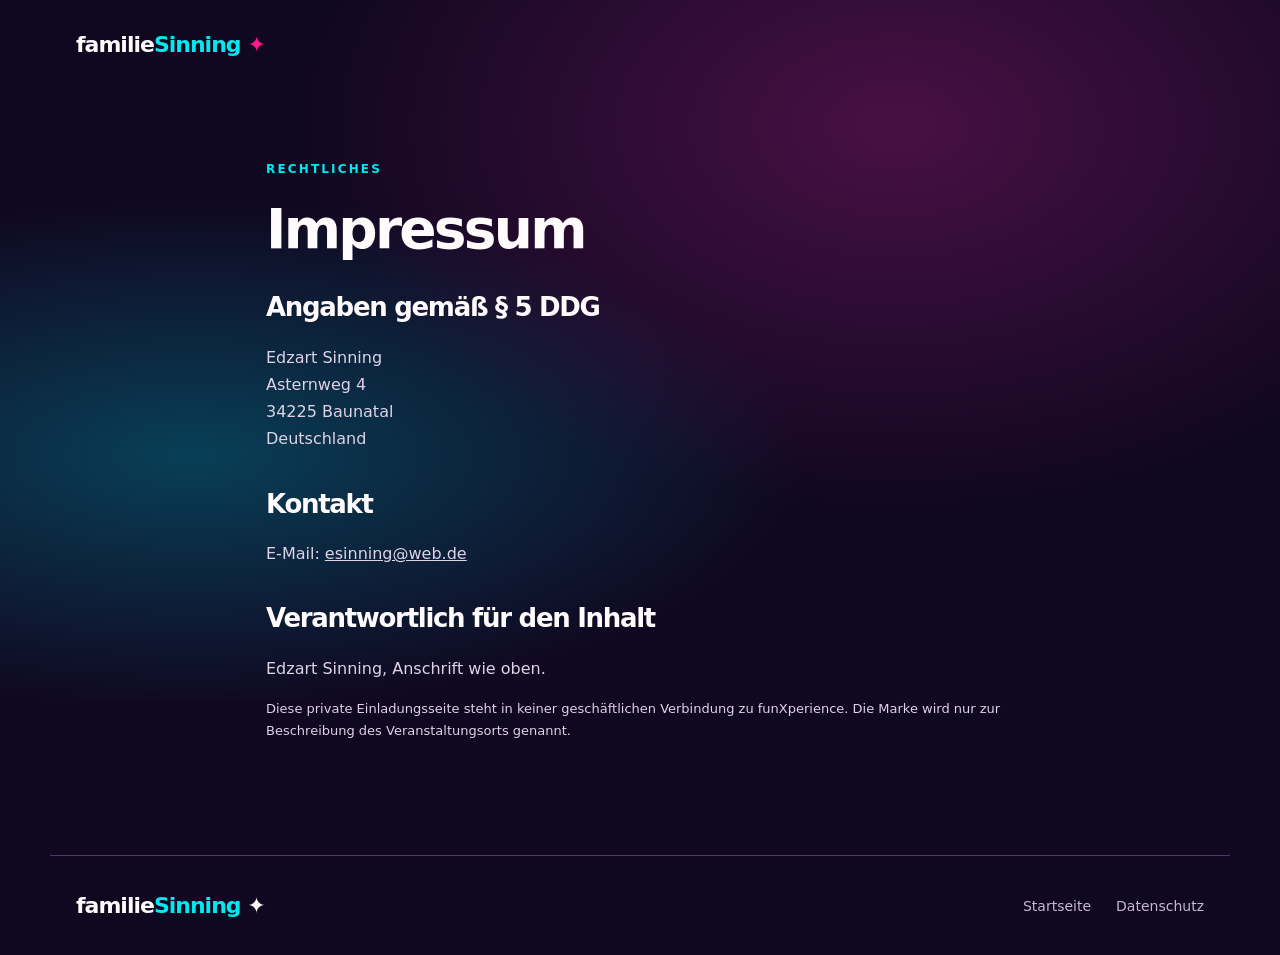
==== impressum.html @ 268097ea "Erstelle FamilieSinning Website" ====
<!doctype html><html lang="de"><head><meta charset="utf-8"><meta name="viewport" content="width=device-width,initial-scale=1"><title>Impressum · FamilieSinning</title><link rel="stylesheet" href="style.css"></head><body><header class="top"><a class="brand" href="index.html">familie<span>Sinning</span><i>✦</i></a></header><main class="legal wrap"><span class="eyebrow">RECHTLICHES</span><h1>Impressum</h1><h2>Angaben gemäß § 5 DDG</h2><p>Edzart Sinning<br>Asternweg 4<br>34225 Baunatal<br>Deutschland</p><h2>Kontakt</h2><p>E-Mail: <a href="mailto:esinning@web.de">esinning@web.de</a></p><h2>Verantwortlich für den Inhalt</h2><p>Edzart Sinning, Anschrift wie oben.</p><p class="fine">Diese private Einladungsseite steht in keiner geschäftlichen Verbindung zu funXperience. Die Marke wird nur zur Beschreibung des Veranstaltungsorts genannt.</p></main><footer class="footer wrap"><span>familie<span>Sinning</span> ✦</span><div><a href="index.html">Startseite</a><a href="datenschutz.html">Datenschutz</a></div></footer></body></html>
---- style.css ----
[hidden]{display:none!important}
:root{color-scheme:dark;--bg:#100720;--panel:#201034;--pink:#ff198b;--cyan:#00e9ee;--yellow:#ffe15b;--text:#fffafc;--muted:#c6b8d4}*{box-sizing:border-box}html{scroll-behavior:smooth}body{margin:0;background:var(--bg);color:var(--text);font-family:system-ui,sans-serif;overflow-x:hidden}body:before{content:'';position:absolute;inset:0 0 auto;height:700px;background:radial-gradient(ellipse at 70% 18%,#481044 0,transparent 47%),radial-gradient(ellipse at 15% 65%,#083f57 0,transparent 40%);z-index:-2}.glow{position:absolute;border-radius:50%;filter:blur(90px);opacity:.4;pointer-events:none;z-index:-1}.glow-a{width:300px;height:300px;background:#f71394;right:-130px;top:600px}.glow-b{width:250px;height:250px;background:#00b8d9;left:-130px;top:1400px}.wrap,.top{max-width:1180px;margin:auto;padding-left:26px;padding-right:26px}a{color:inherit}.top{height:88px;display:flex;justify-content:space-between;align-items:center}.brand,.footer>span{font:700 22px system-ui,sans-serif;text-decoration:none;letter-spacing:-1px}.brand span,.footer span span{color:var(--cyan)}.brand i{color:var(--pink);font-style:normal;margin-left:7px}.top nav{display:flex;gap:30px}.top nav a,.footer a{text-decoration:none;color:var(--muted);font-size:14px}.top nav a:hover,.footer a:hover{color:white}.hero{min-height:610px;position:relative;padding-top:100px;padding-bottom:120px}.hero>*:not(.hero-art){position:relative;z-index:2}.kicker,.eyebrow{text-transform:uppercase;letter-spacing:.18em;font-size:12px;font-weight:700;color:var(--cyan)}.dot{display:inline-block;width:8px;height:8px;background:var(--cyan);border-radius:50%;box-shadow:0 0 12px var(--cyan);margin-right:7px}h1,h2,h3{font-family:system-ui,sans-serif;letter-spacing:-.05em}h1{font-size:clamp(58px,8vw,116px);line-height:.97;max-width:720px;margin:26px 0}em{font-style:normal;color:var(--pink);text-shadow:0 0 28px #ff198b70}.lead{font-size:20px;line-height:1.55;max-width:500px;color:#e7dcec}.actions{display:flex;gap:12px;flex-wrap:wrap;margin-top:34px}.button{border:1px solid transparent;padding:15px 22px;border-radius:999px;text-decoration:none;display:inline-flex;align-items:center;justify-content:center;gap:12px;font:700 14px system-ui,sans-serif;cursor:pointer;transition:transform .2s,box-shadow .2s}.button:hover{transform:translateY(-2px)}.primary{background:var(--pink);color:#fff;box-shadow:0 0 28px #ff198b5c}.ghost{border-color:#80648e;background:#ffffff0b;color:white}.hero-art{position:absolute;right:50px;top:80px;width:480px;height:460px;pointer-events:none}.orbit{position:absolute;border:2px solid #20f4f984;border-radius:31%;transform:rotate(-25deg);box-shadow:0 0 25px #00e9ee4d,inset 0 0 25px #00e9ee21}.orbit.one{inset:60px 25px 50px 65px}.orbit.two{inset:100px 65px 90px 105px;border-color:#ff198b80;transform:rotate(18deg)}.cube{position:absolute;top:145px;left:155px;font:700 150px system-ui;color:var(--yellow);text-shadow:0 0 40px #ffe15b99;transform:rotate(-9deg)}.cube span{font-size:30px;color:var(--pink);position:absolute;top:-18px}.spark{position:absolute;color:var(--cyan);font-size:64px;text-shadow:0 0 25px currentColor}.s1{top:30px;right:35px}.s2{bottom:28px;left:20px;color:var(--pink)}.s3{bottom:20px;right:15px;color:var(--yellow)}.section{padding-top:92px;padding-bottom:105px}.section-head h2,.feature h2{font-size:clamp(40px,5vw,68px);line-height:1.08;margin:15px 0 22px}.section-head p,.feature p{font-size:18px;color:var(--muted)}.cards{display:grid;grid-template-columns:repeat(3,1fr);gap:17px;margin-top:42px}.card{background:linear-gradient(145deg,#251339,#170d29);border:1px solid #61406b;border-radius:24px;padding:28px;min-height:265px;box-shadow:0 15px 45px #0002}.icon{display:block;font-size:36px;color:var(--cyan);height:65px}.card:nth-child(2) .icon{color:var(--pink)}.card:nth-child(3) .icon{color:var(--yellow)}.label{display:block;text-transform:uppercase;letter-spacing:.14em;font-size:11px;font-weight:700;color:var(--muted);margin-bottom:11px}.card strong{font:700 27px/1.18 system-ui}.card p{color:var(--muted);margin-bottom:0}.fine{font-size:13px;color:var(--muted);line-height:1.5}.feature{background:#1b0c2e;border-top:1px solid #5d2769;border-bottom:1px solid #5d2769}.feature-inner{min-height:430px;display:grid;grid-template-columns:1fr 1fr;align-items:center;gap:70px}.feature p{max-width:490px;line-height:1.6}.textlink{color:var(--cyan);font-weight:700;text-decoration:none;border-bottom:1px solid var(--cyan);padding-bottom:5px}.feature-shape{width:310px;height:310px;justify-self:center;position:relative;display:grid;place-items:center}.ring{position:absolute;inset:0;border:26px solid var(--cyan);border-right-color:var(--pink);border-bottom-color:var(--yellow);border-radius:50%;transform:rotate(-25deg);box-shadow:0 0 45px #00e9ee59,inset 0 0 40px #ff198b44}.feature-shape span{font:700 65px/.9 system-ui;text-align:center;transform:rotate(-12deg)}.signup{display:grid;grid-template-columns:1fr 1fr;gap:70px;align-items:start}.form-card{background:#211035;border:1px solid #784482;border-radius:25px;padding:30px;box-shadow:0 20px 70px #0004}.status{color:var(--cyan);font-weight:700;margin-top:0}label{display:block;font-size:14px;font-weight:700;margin:17px 0 8px}input:not([type=radio]):not([type=checkbox]),select,textarea{width:100%;border:1px solid #80558a;background:#100720;color:white;border-radius:12px;padding:15px;font:inherit;outline:none}input:focus,textarea:focus{border-color:var(--cyan)!important;box-shadow:0 0 0 2px #00e9ee30}.inline{display:flex;gap:10px}.inline input{min-width:0}.inline .button{white-space:nowrap}fieldset{border:0;padding:0;margin:12px 0 22px}legend{font-weight:700;margin-bottom:10px}.choice{display:flex;gap:10px;align-items:center;font-weight:500}.choice input{accent-color:var(--pink)}textarea{resize:vertical}.full{width:100%;margin-top:22px}.admin-section{padding-bottom:90px}.admin-section details{border-top:1px solid #543563;padding-top:25px}.admin-section summary{cursor:pointer;color:var(--muted);font-weight:700;list-style:none;display:flex;justify-content:space-between}.admin-section details>.form-card{margin-top:26px}.admin-head,.admin-actions{display:flex;justify-content:space-between;align-items:center;gap:12px}.table-scroll{overflow:auto;margin-top:20px}table{width:100%;border-collapse:collapse;text-align:left;min-width:580px}th,td{padding:13px;border-bottom:1px solid #5e3c69;font-size:14px;vertical-align:top}th{color:var(--cyan)}.event-form{display:grid;grid-template-columns:repeat(2,1fr);gap:10px 20px}.event-form button{margin-top:15px}.footer{border-top:1px solid #543563;min-height:100px;display:flex;align-items:center;justify-content:space-between}.footer div{display:flex;gap:25px}.legal{max-width:800px;padding-top:70px;padding-bottom:100px}.legal h1{font-size:55px}.legal h2{font-size:26px;margin-top:36px}.legal p,.legal li{line-height:1.7;color:#dfd3e6}@media(max-width:900px){.hero-art{opacity:.35;right:-160px}.hero{padding-top:75px}.signup{grid-template-columns:1fr;gap:25px}.feature-inner{gap:20px}}@media(max-width:650px){.top{height:75px}.top nav{gap:12px}.top nav a{font-size:12px}.top nav a:first-child{display:none}.hero{min-height:520px;padding-top:90px}.hero-art{width:300px;height:300px;right:-120px;top:110px}.cube{font-size:95px;top:100px;left:100px}.cards,.feature-inner{grid-template-columns:1fr}.feature-inner{padding-top:80px;padding-bottom:80px}.feature-shape{width:220px;height:220px}.feature-shape span{font-size:46px}.section{padding-top:70px;padding-bottom:70px}.inline{flex-direction:column}.event-form{grid-template-columns:1fr}.footer{gap:20px;flex-direction:column;justify-content:center;align-items:flex-start}.legal h1{font-size:42px}}
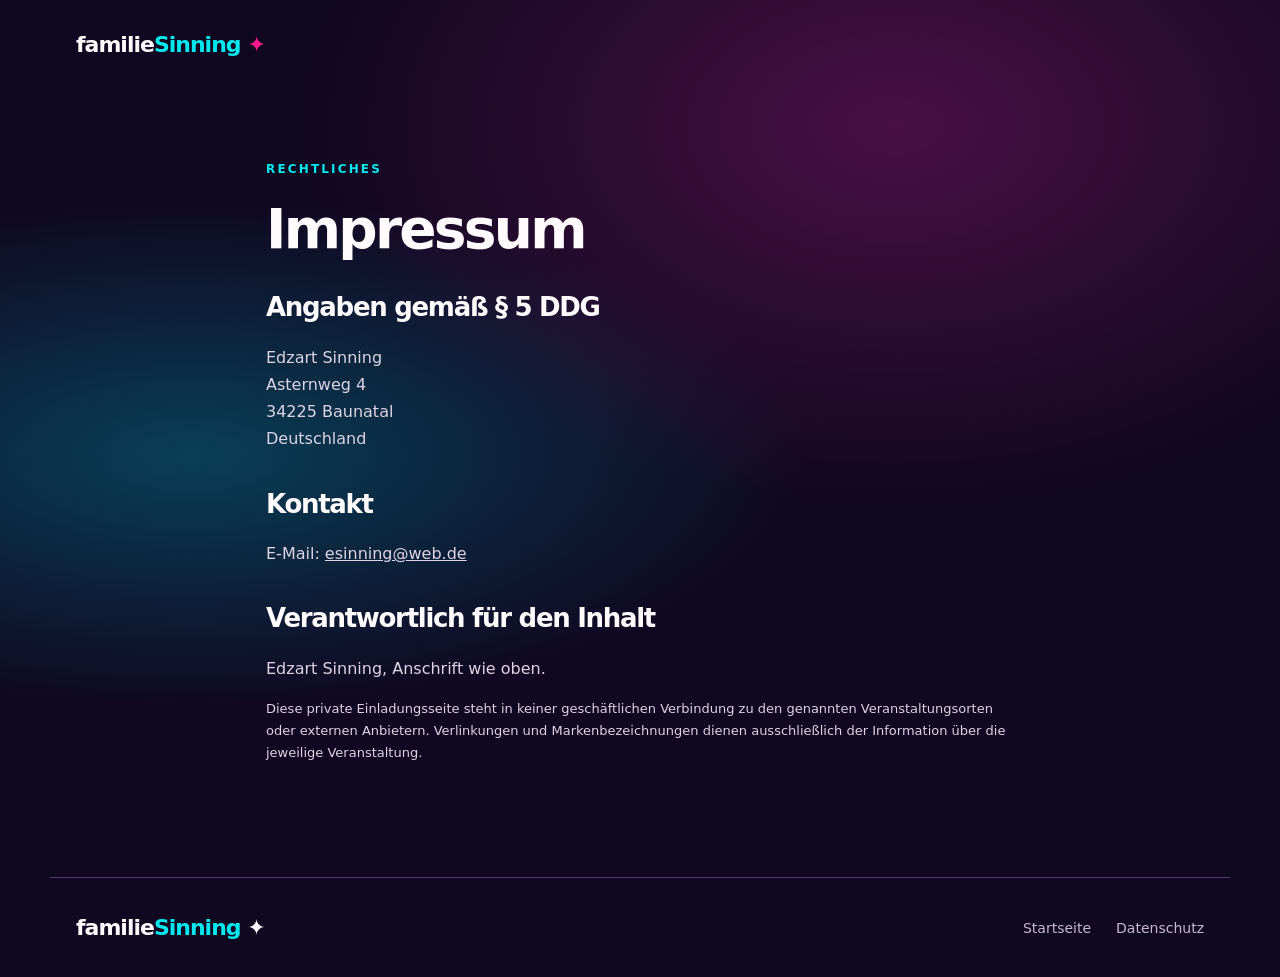
==== commit 7c5f43fe: "Impressum veranstaltungsunabhängig formulieren" ====
--- a/impressum.html
+++ b/impressum.html
@@ -1 +1 @@
-<!doctype html><html lang="de"><head><meta charset="utf-8"><meta name="viewport" content="width=device-width,initial-scale=1"><title>Impressum · FamilieSinning</title><link rel="stylesheet" href="style.css"></head><body><header class="top"><a class="brand" href="index.html">familie<span>Sinning</span><i>✦</i></a></header><main class="legal wrap"><span class="eyebrow">RECHTLICHES</span><h1>Impressum</h1><h2>Angaben gemäß § 5 DDG</h2><p>Edzart Sinning<br>Asternweg 4<br>34225 Baunatal<br>Deutschland</p><h2>Kontakt</h2><p>E-Mail: <a href="mailto:esinning@web.de">esinning@web.de</a></p><h2>Verantwortlich für den Inhalt</h2><p>Edzart Sinning, Anschrift wie oben.</p><p class="fine">Diese private Einladungsseite steht in keiner geschäftlichen Verbindung zu funXperience. Die Marke wird nur zur Beschreibung des Veranstaltungsorts genannt.</p></main><footer class="footer wrap"><span>familie<span>Sinning</span> ✦</span><div><a href="index.html">Startseite</a><a href="datenschutz.html">Datenschutz</a></div></footer></body></html>
+<!doctype html><html lang="de"><head><meta charset="utf-8"><meta name="viewport" content="width=device-width,initial-scale=1"><title>Impressum · FamilieSinning</title><link rel="stylesheet" href="style.css"></head><body><header class="top"><a class="brand" href="index.html">familie<span>Sinning</span><i>✦</i></a></header><main class="legal wrap"><span class="eyebrow">RECHTLICHES</span><h1>Impressum</h1><h2>Angaben gemäß § 5 DDG</h2><p>Edzart Sinning<br>Asternweg 4<br>34225 Baunatal<br>Deutschland</p><h2>Kontakt</h2><p>E-Mail: <a href="mailto:esinning@web.de">esinning@web.de</a></p><h2>Verantwortlich für den Inhalt</h2><p>Edzart Sinning, Anschrift wie oben.</p><p class="fine">Diese private Einladungsseite steht in keiner geschäftlichen Verbindung zu den genannten Veranstaltungsorten oder externen Anbietern. Verlinkungen und Markenbezeichnungen dienen ausschließlich der Information über die jeweilige Veranstaltung.</p></main><footer class="footer wrap"><span>familie<span>Sinning</span> ✦</span><div><a href="index.html">Startseite</a><a href="datenschutz.html">Datenschutz</a></div></footer></body></html>
